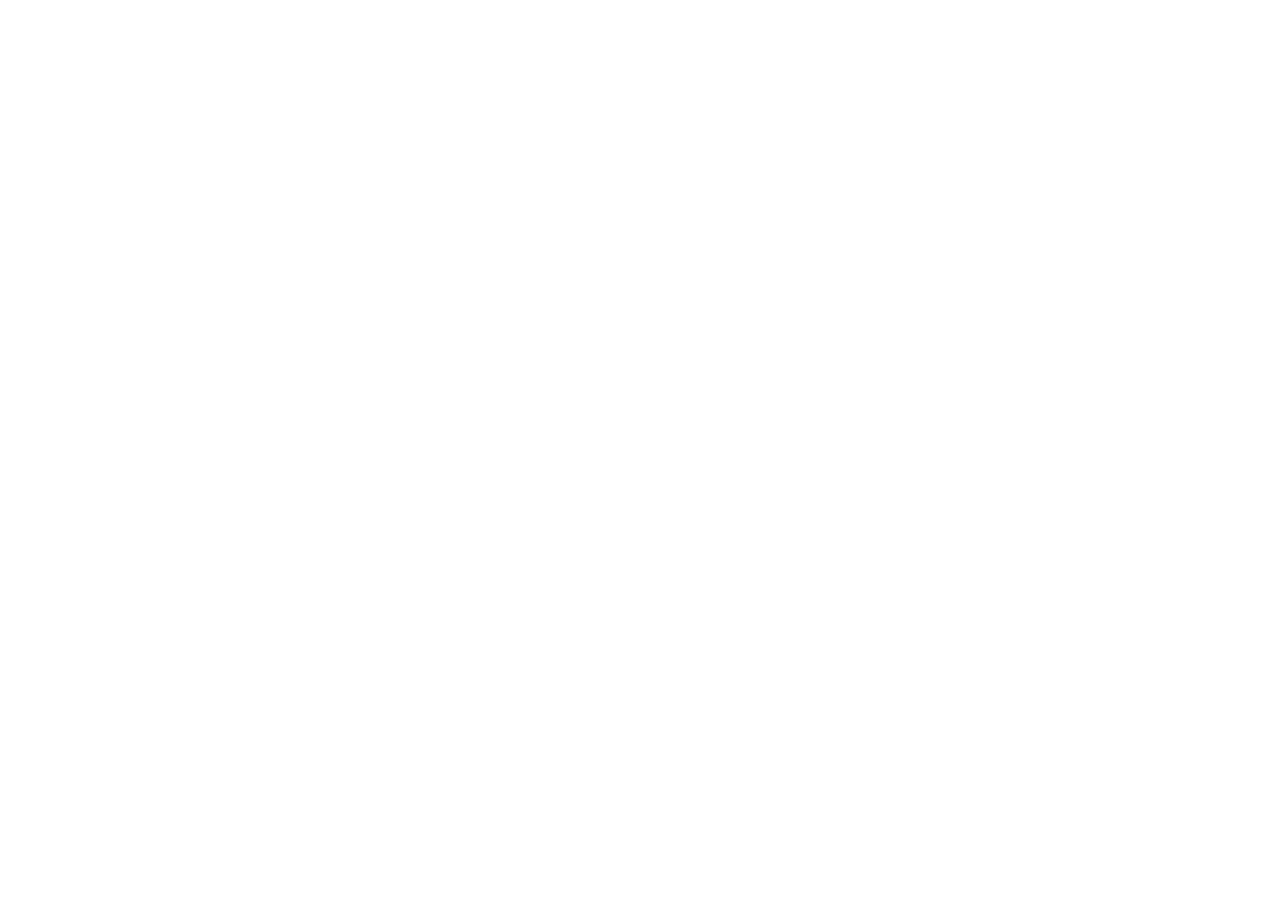
==== index.html @ 32f2be7c "criei a pagina principal" ====
<!DOCTYPE html>
<html lang="pt-br">
<head>
    <meta charset="UTF-8">
    <meta http-equiv="X-UA-Compatible" content="IE=edge">
    <meta name="viewport" content="width=device-width, initial-scale=1.0">
    <link rel="shortcut icon" href="favicon.ico" type="image/x-icon">
    <title>Projeto de Redes Sociais</title>
</head>
<body>
    
</body>
</html>
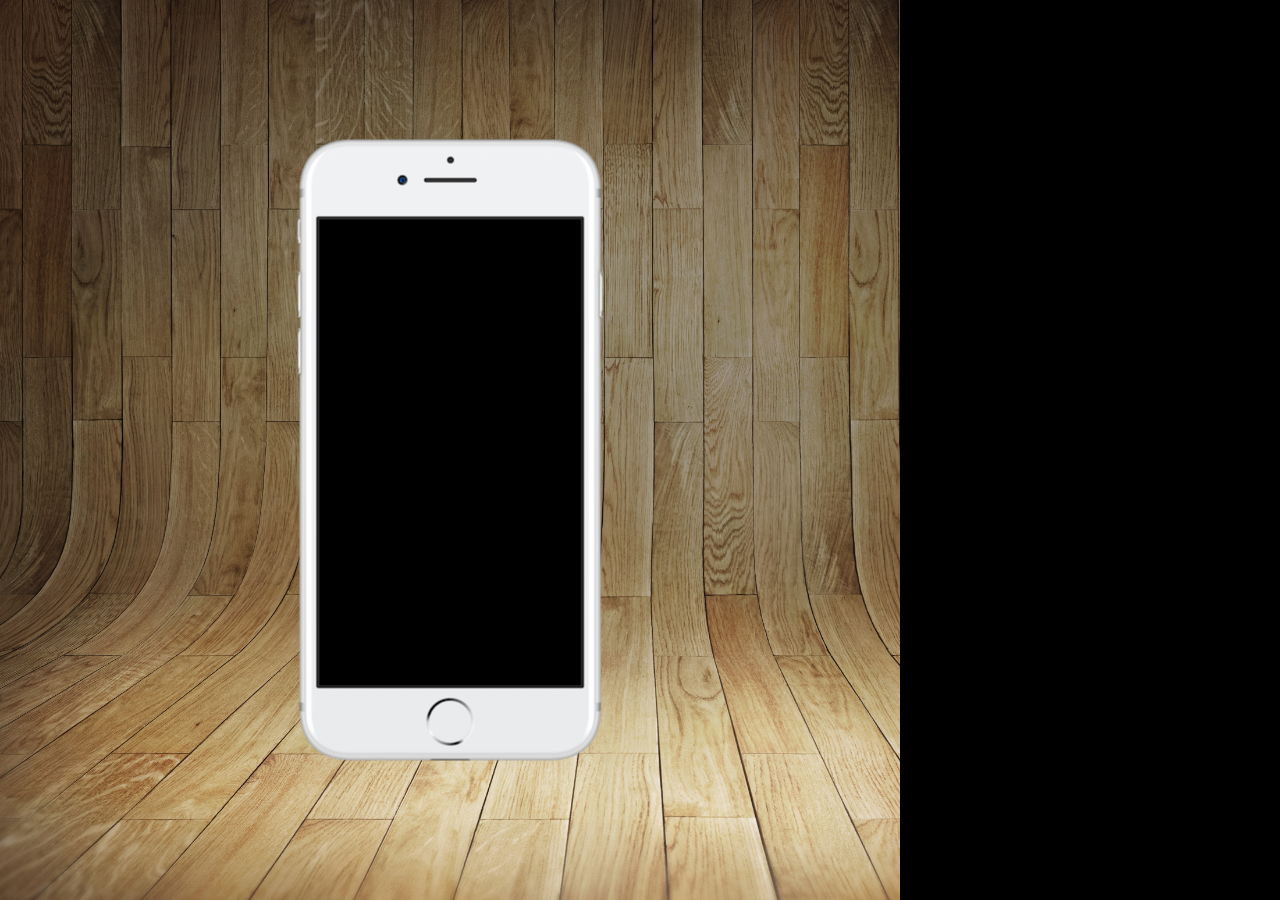
==== commit 4ce69c4c: "atualizado o css" ====
--- a/index.html
+++ b/index.html
@@ -5,9 +5,17 @@
     <meta http-equiv="X-UA-Compatible" content="IE=edge">
     <meta name="viewport" content="width=device-width, initial-scale=1.0">
     <link rel="shortcut icon" href="favicon.ico" type="image/x-icon">
+    <link rel="stylesheet" href="estilos/style.css">
     <title>Projeto de Redes Sociais</title>
 </head>
 <body>
-    
+    <main>
+        <section id="telefone">
+
+        </section>
+        <section id="redes-sociais">
+
+        </section>
+    </main>
 </body>
 </html>--- a/estilos/style.css
+++ b/estilos/style.css
@@ -0,0 +1,35 @@
+@charset "UTF-8";
+
+*{
+    margin: 0px;
+    padding: 0px;
+    font-family: Arial, Helvetica, sans-serif;
+}
+
+html, body{
+    height: 100vh;
+    width: 100vh;
+    background-color: black;
+}
+
+body{
+    background: url('../imagens/fundo-madeira.jpg') no-repeat top center;
+    background-size: cover;
+    background-attachment: fixed;
+}
+
+main{
+    height: 100vh;
+    position: relative;
+}
+
+section#telefone{
+    position: absolute;
+    top: 50%;
+    left: 50%;
+    transform: translate(-50%, -50%);
+    height: 627px;
+    width: 311px;
+    background: url('../imagens/frame-iphone.png');
+}
+
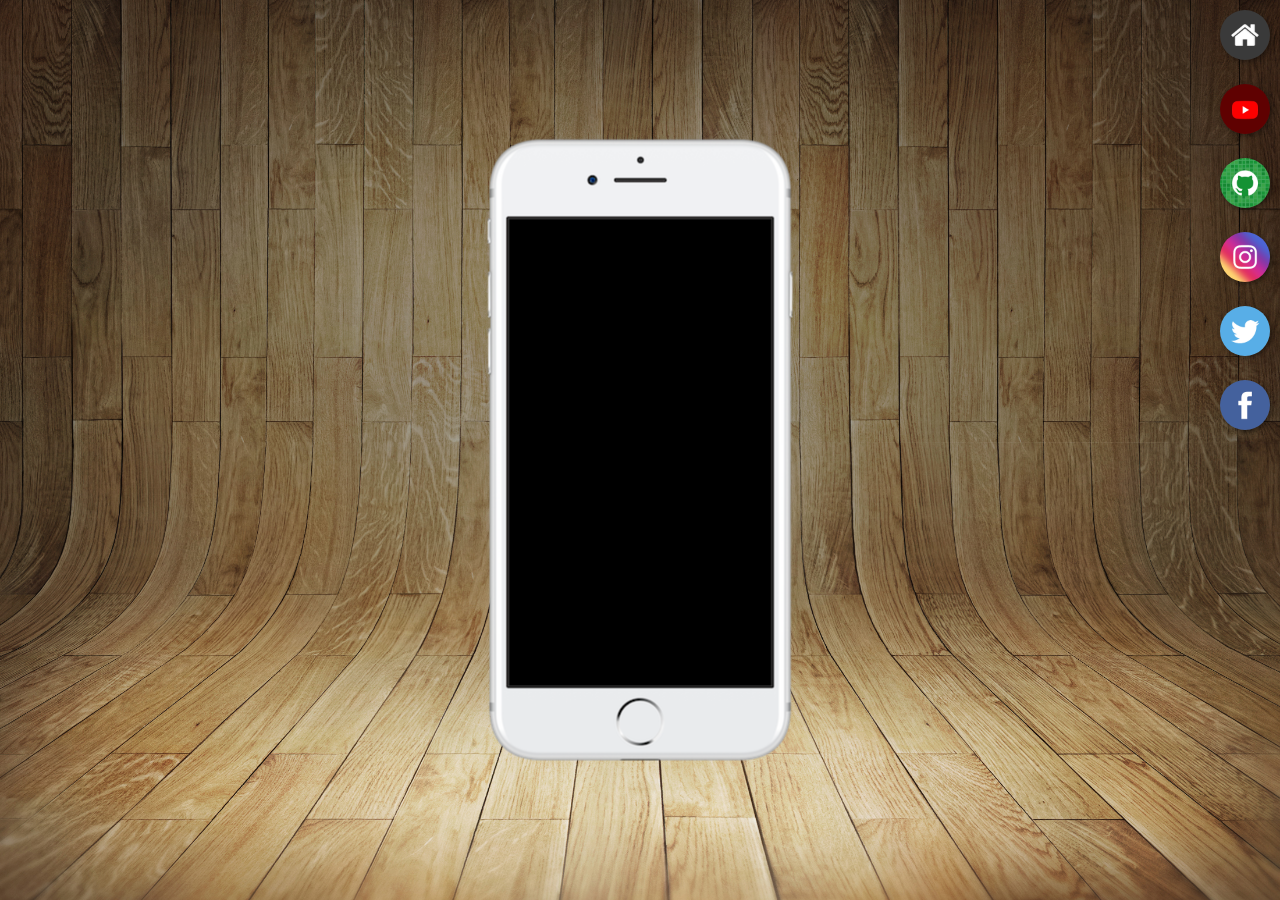
==== commit 1487a21e: "criei botões na lateral" ====
--- a/index.html
+++ b/index.html
@@ -11,10 +11,17 @@
 <body>
     <main>
         <section id="telefone">
-
+            <iframe src="home.html"  name="tela" id="tela" frameborder="0">
+                Seu navegador não é compativel com isso.
+            </iframe>
         </section>
         <section id="redes-sociais">
-
+            <a href="#" target="tela"><img src="imagens/logo-home.jpg" alt="Home"></a><br>
+            <a href="#" target="tela"><img src="imagens/logo-youtube.jpg" alt="YouTube"></a><br>
+            <a href="#" target="tela"><img src="imagens/logo-github.jpg" alt="GitHub"></a><br>
+            <a href="#" target="tela"><img src="imagens/logo-instagram.jpg" alt="Instagram"></a><br>
+            <a href="#" target="tela"><img src="imagens/logo-twitter.jpg" alt="Twitter"></a><br>
+            <a href="#" target="tela"><img src="imagens/logo-facebook.jpg" alt="Facebook"></a>
         </section>
     </main>
 </body>
--- a/estilos/style.css
+++ b/estilos/style.css
@@ -8,7 +8,7 @@
 
 html, body{
     height: 100vh;
-    width: 100vh;
+    width: 100vw;
     background-color: black;
 }
 
@@ -30,6 +30,32 @@
     transform: translate(-50%, -50%);
     height: 627px;
     width: 311px;
-    background: url('../imagens/frame-iphone.png');
+    background: url('../imagens/frame-iphone.png') no-repeat;
 }
 
+iframe#tela{
+    position: relative;
+    top: 80px;
+    left: 22px;
+    width: 269px;
+    height: 471px;
+}
+
+section#redes-sociais{
+    text-align: right;
+}
+
+section#redes-sociais img{
+    width: 50px;
+    margin: 10px;
+    border-radius: 50%;
+    box-shadow: 2px 2px 5px rgba(0, 0, 0, 0.400);
+    box-sizing: border-box;
+}
+
+section#redes-sociais img:hover{
+    border: 2px solid rgba(255, 255, 255, 0.600);
+    transform: translate(-3px, -3px);
+    box-shadow: 5px 5px 10px rgba(0, 0, 0, 0.600);
+    transition: transform .3s, border .5s;
+}
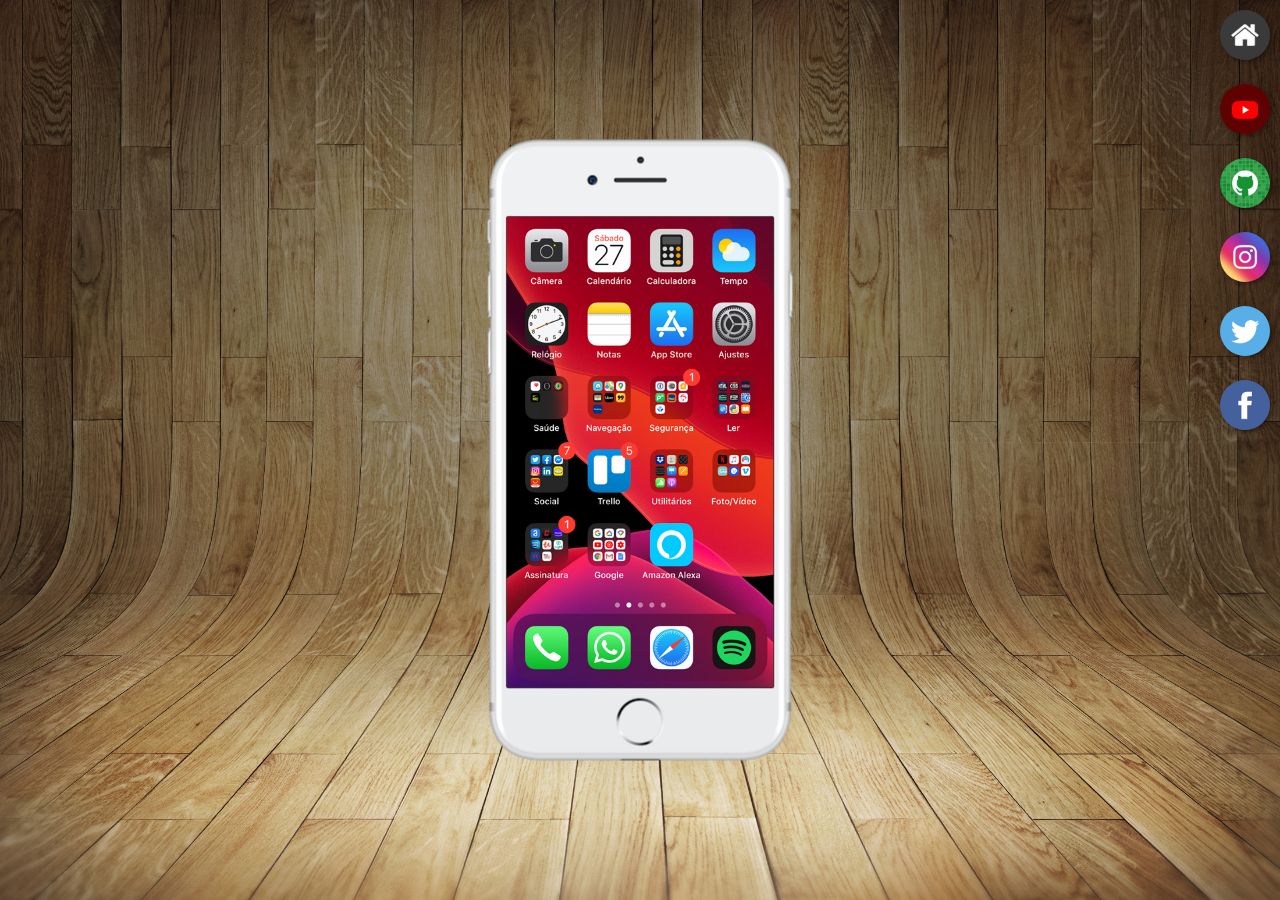
==== commit ede1b523: "projeto concluido" ====
--- a/index.html
+++ b/index.html
@@ -16,12 +16,12 @@
             </iframe>
         </section>
         <section id="redes-sociais">
-            <a href="#" target="tela"><img src="imagens/logo-home.jpg" alt="Home"></a><br>
-            <a href="#" target="tela"><img src="imagens/logo-youtube.jpg" alt="YouTube"></a><br>
-            <a href="#" target="tela"><img src="imagens/logo-github.jpg" alt="GitHub"></a><br>
-            <a href="#" target="tela"><img src="imagens/logo-instagram.jpg" alt="Instagram"></a><br>
-            <a href="#" target="tela"><img src="imagens/logo-twitter.jpg" alt="Twitter"></a><br>
-            <a href="#" target="tela"><img src="imagens/logo-facebook.jpg" alt="Facebook"></a>
+            <a href="home.html" target="tela"><img src="imagens/logo-home.jpg" alt="Home"></a><br>
+            <a href="YouTube.html" target="tela"><img src="imagens/logo-youtube.jpg" alt="YouTube"></a><br>
+            <a href="github.html" target="tela"><img src="imagens/logo-github.jpg" alt="GitHub"></a><br>
+            <a href="instagram.html" target="tela"><img src="imagens/logo-instagram.jpg" alt="Instagram"></a><br>
+            <a href="twitter.html" target="tela"><img src="imagens/logo-twitter.jpg" alt="Twitter"></a><br>
+            <a href="facebook.html" target="tela"><img src="imagens/logo-facebook.jpg" alt="Facebook"></a>
         </section>
     </main>
 </body>
--- a/estilos/style.css
+++ b/estilos/style.css
@@ -37,7 +37,7 @@
     position: relative;
     top: 80px;
     left: 22px;
-    width: 269px;
+    width: 267px;
     height: 471px;
 }
 
